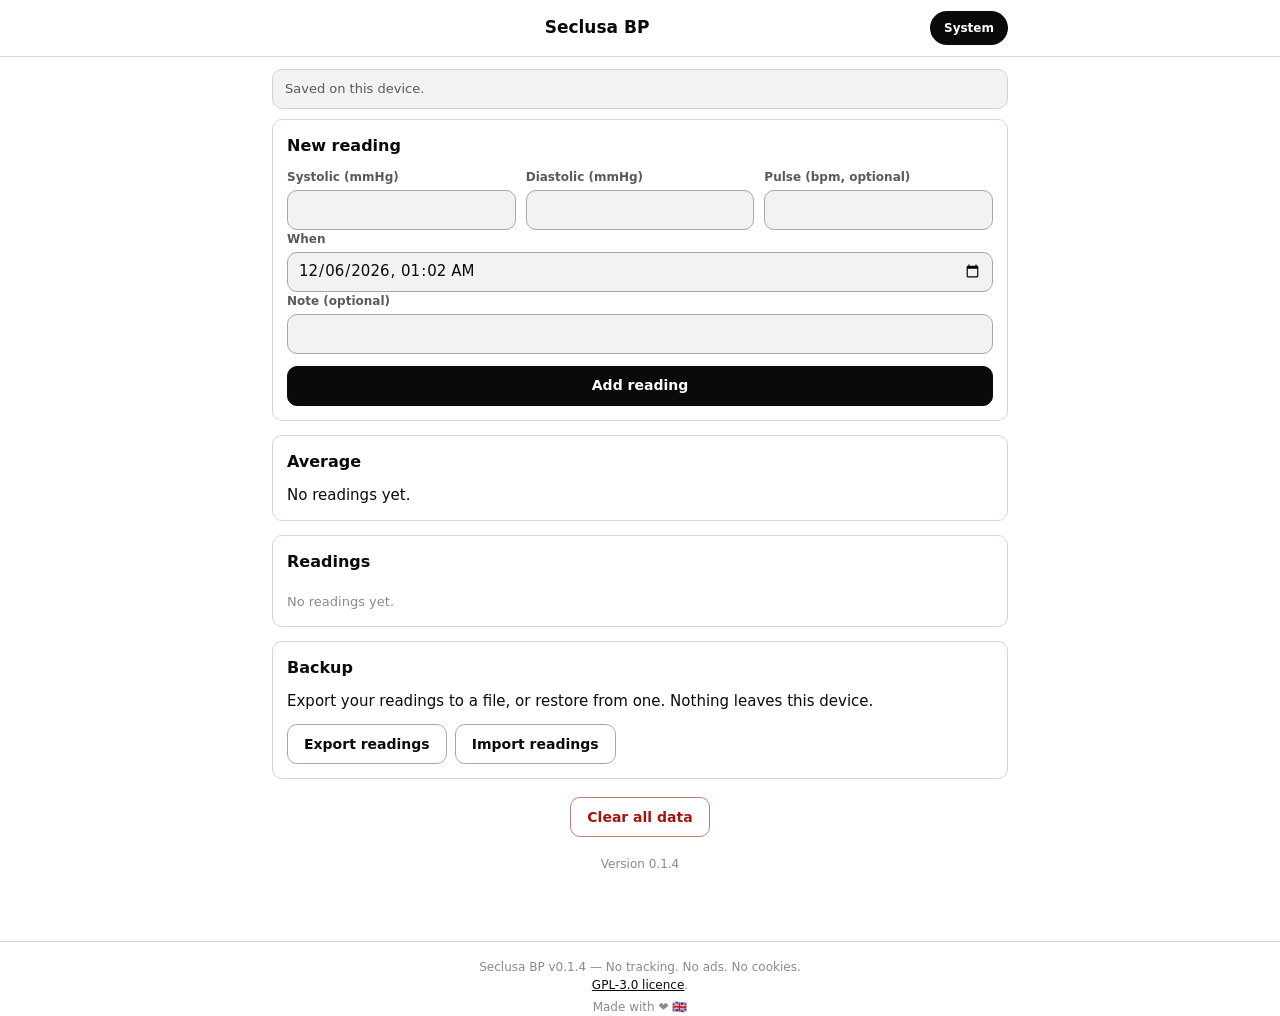
==== index.html @ e9009e3a "Release 0.1.4: harden offline cache and align with Seclusa template. App-specific SW cache, real net" ====
<!DOCTYPE html>
<html lang="en" data-theme="light">
<head>
  <meta charset="utf-8">
  <meta name="viewport" content="width=device-width, initial-scale=1, viewport-fit=cover">
  <meta name="description" content="Log blood pressure readings on this device and see the average. Nothing is sent anywhere.">
  <meta name="referrer" content="no-referrer">
  <meta name="color-scheme" content="light dark">
  <meta name="theme-color" content="#ffffff" media="(prefers-color-scheme: light)">
  <meta name="theme-color" content="#0a0a0a" media="(prefers-color-scheme: dark)">
  <meta name="apple-mobile-web-app-capable" content="yes">
  <meta name="mobile-web-app-capable" content="yes">
  <meta name="apple-mobile-web-app-title" content="Seclusa BP">
  <meta name="version" content="0.1.4">
  <!--
    Permissions-Policy in a <meta> tag is inert. Browsers only honour it as a
    response header. It is here so the intent is visible next to the page that
    needs it.
  -->
  <meta http-equiv="Permissions-Policy" content="camera=(), microphone=(), geolocation=(), payment=(), usb=(), interest-cohort=(), browsing-topics=()">
  <meta http-equiv="Content-Security-Policy" content="default-src 'self'; script-src 'self'; style-src 'self'; img-src 'self' data:; font-src 'self'; connect-src 'none'; media-src 'self'; object-src 'none'; base-uri 'none'; form-action 'none'; frame-src 'none'; child-src 'none'; manifest-src 'self'; worker-src 'self'; upgrade-insecure-requests">
  <title>Seclusa BP</title>
  <script src="static/js/theme-boot.js" integrity="sha256-S0ErxntpvJqxjuRuTn2fXXjZr7Ag6+i0hWuhCKBrNis=" crossorigin="anonymous"></script>
  <link rel="stylesheet" href="static/css/seclusa-base.css" integrity="sha256-GuBaRgTsNM/4I+mUaYuBPRKJNxoxX4dScqXbRGM8zRs=" crossorigin="anonymous">
  <link rel="stylesheet" href="static/css/app.css" integrity="sha256-v8FvtSHXLOQMLUQI2hBL4c8VynJFoXSRy6rS/ajacTA=" crossorigin="anonymous">
  <link rel="manifest" href="manifest.json">
  <link rel="icon" href="static/icons/icon.svg" type="image/svg+xml">
  <link rel="apple-touch-icon" href="static/icons/icon-192.png">
</head>
<body>
<header class="topbar">
  <div class="topbar-row">
    <h1 class="brand">Seclusa BP</h1>
    <button type="button" class="accentpill" id="btn-theme">Theme</button>
  </div>
</header>
<main class="wrap">
  <p class="status" id="status" role="status" aria-live="polite"></p>
  <section class="card" aria-labelledby="form-heading">
    <h2 id="form-heading" class="card-title">New reading</h2>
    <form id="reading-form" class="form" autocomplete="off">
      <div class="fieldrow">
        <label class="field">
          <span class="field-label">Systolic (mmHg)</span>
          <input type="number" id="f-sys" inputmode="numeric" min="40" max="300" required>
        </label>
        <label class="field">
          <span class="field-label">Diastolic (mmHg)</span>
          <input type="number" id="f-dia" inputmode="numeric" min="20" max="200" required>
        </label>
        <label class="field">
          <span class="field-label">Pulse (bpm, optional)</span>
          <input type="number" id="f-pulse" inputmode="numeric" min="20" max="250">
        </label>
      </div>
      <label class="field">
        <span class="field-label">When</span>
        <input type="datetime-local" id="f-when">
      </label>
      <label class="field">
        <span class="field-label">Note (optional)</span>
        <input type="text" id="f-note" maxlength="120">
      </label>
      <div class="buttonrow mt12">
        <button type="submit" class="btn primary wide" id="btn-add">Add reading</button>
      </div>
    </form>
  </section>
  <section class="card mt14" aria-labelledby="avg-heading">
    <h2 id="avg-heading" class="card-title">Average</h2>
    <div id="average" class="average"></div>
  </section>
  <section class="card mt14" aria-labelledby="list-heading">
    <h2 id="list-heading" class="card-title">Readings</h2>
    <ul id="reading-list" class="reading-list"></ul>
    <p id="empty" class="empty" hidden>No readings yet.</p>
  </section>
  <section class="card mt14" aria-labelledby="backup-heading">
    <h2 id="backup-heading" class="card-title">Backup</h2>
    <p class="muted nomargin">Export your readings to a file, or restore from one. Nothing leaves this device.</p>
    <div class="buttonrow mt12">
      <button type="button" class="btn" id="btn-export">Export readings</button>
      <label class="btn" for="f-import">Import readings<input type="file" id="f-import" accept="application/json,.json" hidden></label>
    </div>
  </section>

  <div class="buttonrow mt18 center">
    <button type="button" class="btn danger" id="btn-clear">Clear all data</button>
  </div>

  <p class="version">Version 0.1.4</p>
</main>
<footer class="footer">
  <p>
    Seclusa BP v0.1.4 &mdash; No tracking. No ads. No cookies.
    <br>
    <a href="LICENSE">GPL-3.0 licence</a>.
  </p>
  <p>Made with &#10084;&#65039; &#127468;&#127463;</p>
</footer>

<div class="toast" id="toast" role="status" aria-live="polite" hidden></div>
<script src="static/js/store.js" integrity="sha256-Tzah7HzjT916yqyluoahqBRAIl19tJ/ar1aCYzd5020=" crossorigin="anonymous"></script>
<script src="static/js/theme.js" integrity="sha256-weOLRFEaS/nnRUkdDVvhGmcAM4fj9Thpme3BzHueaeU=" crossorigin="anonymous"></script>
<script src="static/js/bp.js" integrity="sha256-lS2j/fwmUKE+NavfMbL3Mud0yF6Xxs8HGkACIllBQhE=" crossorigin="anonymous"></script>
<script src="static/js/app.js" integrity="sha256-JwMrtwU4a+E/r21nljvhuuwX37CSrfX+tAk5USCI26o=" crossorigin="anonymous"></script>
</body>
</html>
---- static/css/seclusa-base.css ----
/*
 * Seclusa base theme — the shared palette for every Seclusa app.
 *
 * CANONICAL COPY. Edit this file, then run:
 *
 *     python3 scripts/sync_theme.py
 *
 * which copies it into each app that has opted in. A test fails if any app's
 * copy has drifted from this one, so there is exactly one place to change.
 *
 * Why a copy and not a shared link: every app here is a standalone PWA. It has
 * to work offline, be hosted from its own folder, and open from a file:// path
 * in development. A stylesheet that reached across folders into a parent
 * directory would break all three. So the tokens travel with the app.
 *
 * The palette is black and white on purpose. These apps are sold on what they
 * do not do with your data, and colour is not something that earns its place
 * here. There is no brand colour: the accent is simply the opposite of the
 * background, white on black and black on white.
 *
 * Two things keep colour, because colour there carries meaning and removing it
 * would remove information rather than decoration:
 *   - status (--danger, --warn, --ok): an overdue reminder has to look overdue
 *   - the calendar's event types, which the user can set themselves

 */

:root {
  color-scheme: light;

  /* Surfaces. Near-black rather than pure black so an edge against pure black
     is still visible on an OLED panel. */
  --bg: #ffffff;
  --surface: #ffffff;
  --surface-2: #f2f2f2;
  --surface-3: #e6e6e6;

  /* Text. */
  --text: #0a0a0a;
  --text-dim: #5a5a5a;
  --text-faint: #8a8a8a;

  /* Lines. */
  --border: #d4d4d4;
  --border-strong: #a8a8a8;

  /* Ruled lines on a sheet of paper. Derived rather than repeated per theme,
     so it darkens and lightens with everything else. */
  --rule: color-mix(in srgb, var(--text) 9%, transparent);

  /* The accent is the opposite of the background: it marks the current
     selection and the primary action, nothing else. */
  --accent: #0a0a0a;
  --accent-hover: #000000;
  --accent-text: #ffffff;
  --accent-tint: rgba(10, 10, 10, 0.08);
  --accent-glow: rgba(10, 10, 10, 0.28);

  /* The one warm note. Deliberately weak: this tints and glows, it does not
     fill. Anything solid should use --accent. */
  --warm: #c45e12;
  --warm-strong: #9a4a0c;
  --warm-tint: rgba(196, 94, 18, 0.09);
  --warm-edge: rgba(196, 94, 18, 0.4);
  --warm-glow: rgba(196, 94, 18, 0.32);

  /* Status. Kept because they carry meaning, not decoration. */
  --danger: #a1160d;
  --warn: #6b4b00;
  --ok: #1c6b3c;

  --shadow: 0 1px 3px rgba(0, 0, 0, 0.13), 0 1px 2px rgba(0, 0, 0, 0.09);
  --radius: 10px;
}

@media (prefers-color-scheme: dark) {
  :root {
    color-scheme: dark;

    --bg: #0a0a0a;
    --surface: #111111;
    --surface-2: #1c1c1c;
    --surface-3: #262626;

    --text: #f5f5f5;
    --text-dim: #a3a3a3;
    --text-faint: #737373;

    --border: #2e2e2e;
    --border-strong: #454545;

    --accent: #ffffff;
    --accent-hover: #ffffff;
    --accent-text: #0a0a0a;
    --accent-tint: rgba(255, 255, 255, 0.14);
    --accent-glow: rgba(255, 255, 255, 0.4);

    --warm: #e08a3c;
    --warm-strong: #f0a35f;
    --warm-tint: rgba(224, 138, 60, 0.12);
    --warm-edge: rgba(224, 138, 60, 0.45);
    --warm-glow: rgba(224, 138, 60, 0.4);

    --danger: #f2857c;
    --warn: #e0b25a;
    --ok: #6cc48f;

    --shadow: 0 1px 3px rgba(0, 0, 0, 0.5);
  }
}

/* When an app sets an explicit theme (the calendar pane does, via
   data-theme), that wins over the system preference. The tokens are declared
   once and re-pointed, rather than duplicated per attribute. */
[data-theme="light"] {
  color-scheme: light;
  --bg: #ffffff;
  --surface: #ffffff;
  --surface-2: #f2f2f2;
  --surface-3: #e6e6e6;
  --text: #0a0a0a;
  --text-dim: #5a5a5a;
  --text-faint: #8a8a8a;
  --border: #d4d4d4;
  --border-strong: #a8a8a8;
  --accent: #0a0a0a;
  --accent-hover: #000000;
  --accent-text: #ffffff;
  --accent-tint: rgba(10, 10, 10, 0.08);
  --accent-glow: rgba(10, 10, 10, 0.28);
  --warm: #c45e12;
  --warm-strong: #9a4a0c;
  --warm-tint: rgba(196, 94, 18, 0.09);
  --warm-edge: rgba(196, 94, 18, 0.4);
  --warm-glow: rgba(196, 94, 18, 0.32);
  --danger: #a1160d;
  --warn: #6b4b00;
  --ok: #1c6b3c;
}

[data-theme="dark"] {
  color-scheme: dark;
  --bg: #0a0a0a;
  --surface: #111111;
  --surface-2: #1c1c1c;
  --surface-3: #262626;
  --text: #f5f5f5;
  --text-dim: #a3a3a3;
  --text-faint: #737373;
  --border: #2e2e2e;
  --border-strong: #454545;
  --accent: #ffffff;
  --accent-hover: #ffffff;
  --accent-text: #0a0a0a;
  --accent-tint: rgba(255, 255, 255, 0.14);
  --accent-glow: rgba(255, 255, 255, 0.4);
  --warm: #e08a3c;
  --warm-strong: #f0a35f;
  --warm-tint: rgba(224, 138, 60, 0.12);
  --warm-edge: rgba(224, 138, 60, 0.45);
  --warm-glow: rgba(224, 138, 60, 0.4);
  --danger: #f2857c;
  --warn: #e0b25a;
  --ok: #6cc48f;
}
---- static/css/app.css ----
/*
 * Seclusa app — app styles.
 *
 * The palette lives in seclusa-base.css (linked ahead of this file). Everything
 * here is layout and the few components the app needs on top of it.
 *
 * No colour of our own. The base theme is black and white on purpose, and the
 * only accents used here are the status colours it already defines, because
 * they carry meaning (a destructive action, a warning, a confirmation) and
 * removing them would remove information rather than decoration.
 */

* { box-sizing: border-box; }
[hidden] { display: none !important; }

html, body { height: 100%; }

body {
  margin: 0;
  background: var(--bg);
  color: var(--text);
  font: 15px/1.5 system-ui, -apple-system, "Segoe UI", Roboto, sans-serif;
  -webkit-font-smoothing: antialiased;
  overscroll-behavior-y: none;
}

button { font: inherit; color: inherit; background: none; border: none; cursor: pointer; }
input, select, textarea { font: inherit; color: inherit; }
:focus-visible { outline: 2px solid var(--text); outline-offset: 2px; }

/* ---------------------------------------------------------------- top bar */

.topbar {
  position: sticky;
  top: 0;
  z-index: 20;
  background: var(--surface);
  border-bottom: 1px solid var(--border);
  padding-top: env(safe-area-inset-top);
}

.topbar-row {
  display: flex;
  align-items: center;
  gap: 8px;
  min-height: 56px;
  padding: max(10px, env(safe-area-inset-top)) 12px 10px;
  max-width: 760px;
  margin: 0 auto;
}

.brand {
  flex: 1;
  min-width: 0;
  margin: 0;
  font-size: 17px;
  font-weight: 600;
  text-align: center;
  overflow: hidden;
  text-overflow: ellipsis;
  white-space: nowrap;
}

button.accentpill {
  flex: none;
  height: 34px;
  min-width: 52px;
  padding: 0 14px;
  border-radius: 999px;
  background: var(--accent);
  color: var(--accent-text);
  font-size: 12px;
  font-weight: 600;
  white-space: nowrap;
}
button.accentpill:hover { filter: brightness(1.08); }
button.accentpill:active { transform: scale(.96); }

/* ------------------------------------------------------------------ page */

.wrap {
  max-width: 760px;
  margin: 0 auto;
  padding: 12px 12px calc(32px + env(safe-area-inset-bottom));
}

.wrap > h1 { margin: 0 0 8px; font-size: 20px; }

.status {
  min-height: 0;
  margin: 0 0 10px;
  font-size: 13px;
  color: var(--text-dim);
}
.status:not(:empty) {
  padding: 9px 12px;
  border: 1px solid var(--border);
  border-radius: var(--radius);
  background: var(--surface-2);
}
.status.warn { color: var(--warn); border-color: color-mix(in srgb, var(--warn) 40%, var(--border)); }
.status.bad { color: var(--danger); border-color: color-mix(in srgb, var(--danger) 40%, var(--border)); }

/* ---------------------------------------------------------------- buttons */

.btn {
  display: inline-flex;
  align-items: center;
  justify-content: center;
  gap: 8px;
  min-height: 40px;
  padding: 0 16px;
  border: 1px solid var(--border-strong);
  border-radius: var(--radius);
  background: var(--surface);
  font-weight: 600;
  font-size: 14px;
}
.btn:hover { background: var(--surface-2); }
.btn:active { transform: scale(.98); }
.btn.primary { background: var(--accent); color: var(--accent-text); border-color: var(--accent); }
.btn.primary:hover { filter: brightness(1.08); }
.btn.danger { color: var(--danger); border-color: color-mix(in srgb, var(--danger) 45%, var(--border)); }
.btn.danger:hover { background: color-mix(in srgb, var(--danger) 10%, var(--surface)); }
.btn.wide { width: 100%; }
.btn:disabled { opacity: .5; cursor: default; }

.buttonrow { display: flex; flex-wrap: wrap; gap: 8px; }
.buttonrow.center { justify-content: center; }

/* Small spacing helpers. They exist as classes rather than as style
   attributes because the content security policy has no unsafe-inline: a
   style attribute in the markup is blocked, and silently so. */
.mt10 { margin-top: 10px; }
.mt12 { margin-top: 12px; }
.mt14 { margin-top: 14px; }
.mt18 { margin-top: 18px; }
.nomargin { margin: 0; }
.muted { font-weight: 400; }

/* ------------------------------------------------------------------ toast */

.toast {
  position: fixed;
  left: 50%;
  bottom: calc(20px + env(safe-area-inset-bottom));
  transform: translateX(-50%);
  z-index: 60;
  max-width: calc(100vw - 32px);
  padding: 10px 16px;
  border-radius: 999px;
  background: var(--accent);
  color: var(--accent-text);
  font-size: 13.5px;
  font-weight: 600;
  box-shadow: var(--shadow);
}

@media (prefers-reduced-motion: no-preference) {
  .toast { animation: rise .18s ease-out; }
  @keyframes rise { from { opacity: 0; transform: translate(-50%, 8px); } }
}

/* ------------------------------------------------------------------ cards */
.card {
  border: 1px solid var(--border);
  border-radius: var(--radius);
  background: var(--surface);
  padding: 14px;
}
.card-title {
  margin: 0 0 10px;
  font-size: 16px;
  font-weight: 600;
}
.fieldrow { display: flex; flex-wrap: wrap; gap: 10px; }
.field { display: flex; flex-direction: column; gap: 4px; flex: 1 1 120px; min-width: 0; }
.field-label { font-size: 12px; color: var(--text-dim); font-weight: 600; }
.field input {
  width: 100%;
  min-height: 40px;
  padding: 0 10px;
  border: 1px solid var(--border-strong);
  border-radius: var(--radius);
  background: var(--surface-2);
}
.field input:focus { outline: 2px solid var(--text); outline-offset: 1px; }

/* ---------------------------------------------------------------- average */
.average { display: flex; flex-direction: column; gap: 6px; }
.avg-row { display: flex; align-items: baseline; gap: 10px; flex-wrap: wrap; }
.avg-label { flex: 0 0 90px; font-size: 13px; color: var(--text-dim); font-weight: 600; }
.avg-value { font-size: 18px; font-weight: 600; }
.avg-sub { font-size: 12px; color: var(--text-faint); margin-left: auto; }
.avg-foot { margin-top: 4px; font-size: 12px; color: var(--text-faint); }

/* ----------------------------------------------------------------- list */
.reading-list { list-style: none; margin: 0; padding: 0; display: flex; flex-direction: column; gap: 8px; }
.reading {
  position: relative;
  border: 1px solid var(--border);
  border-radius: var(--radius);
  background: var(--surface-2);
  padding: 10px 44px 10px 12px;
}
.reading-main { display: flex; align-items: baseline; gap: 8px; }
.reading-values { font-size: 18px; font-weight: 600; }
.reading-pulse { font-size: 13px; color: var(--text-dim); }
.reading-meta { font-size: 12px; color: var(--text-faint); margin-top: 2px; }
.reading-note { font-size: 13px; color: var(--text-dim); margin-top: 2px; }
.reading-delete {
  position: absolute;
  top: 8px;
  right: 8px;
  width: 28px;
  height: 28px;
  border-radius: 999px;
  border: 1px solid var(--border-strong);
  background: var(--surface);
  font-size: 16px;
  line-height: 1;
  color: var(--text-dim);
}
.reading-delete:hover { color: var(--danger); border-color: color-mix(in srgb, var(--danger) 45%, var(--border)); }
.empty { color: var(--text-faint); font-size: 13px; margin: 8px 0 0; }
.version { text-align: center; font-size: 12px; color: var(--text-faint); margin-top: 18px; }

/* ---------------------------------------------------------------- footer */
.footer {
  margin-top: 24px;
  padding-top: 12px;
  border-top: 1px solid var(--border);
  text-align: center;
  font-size: 12px;
  color: var(--text-faint);
}
.footer a { color: var(--text); text-decoration: underline; }
.footer p { margin: 4px 0; }
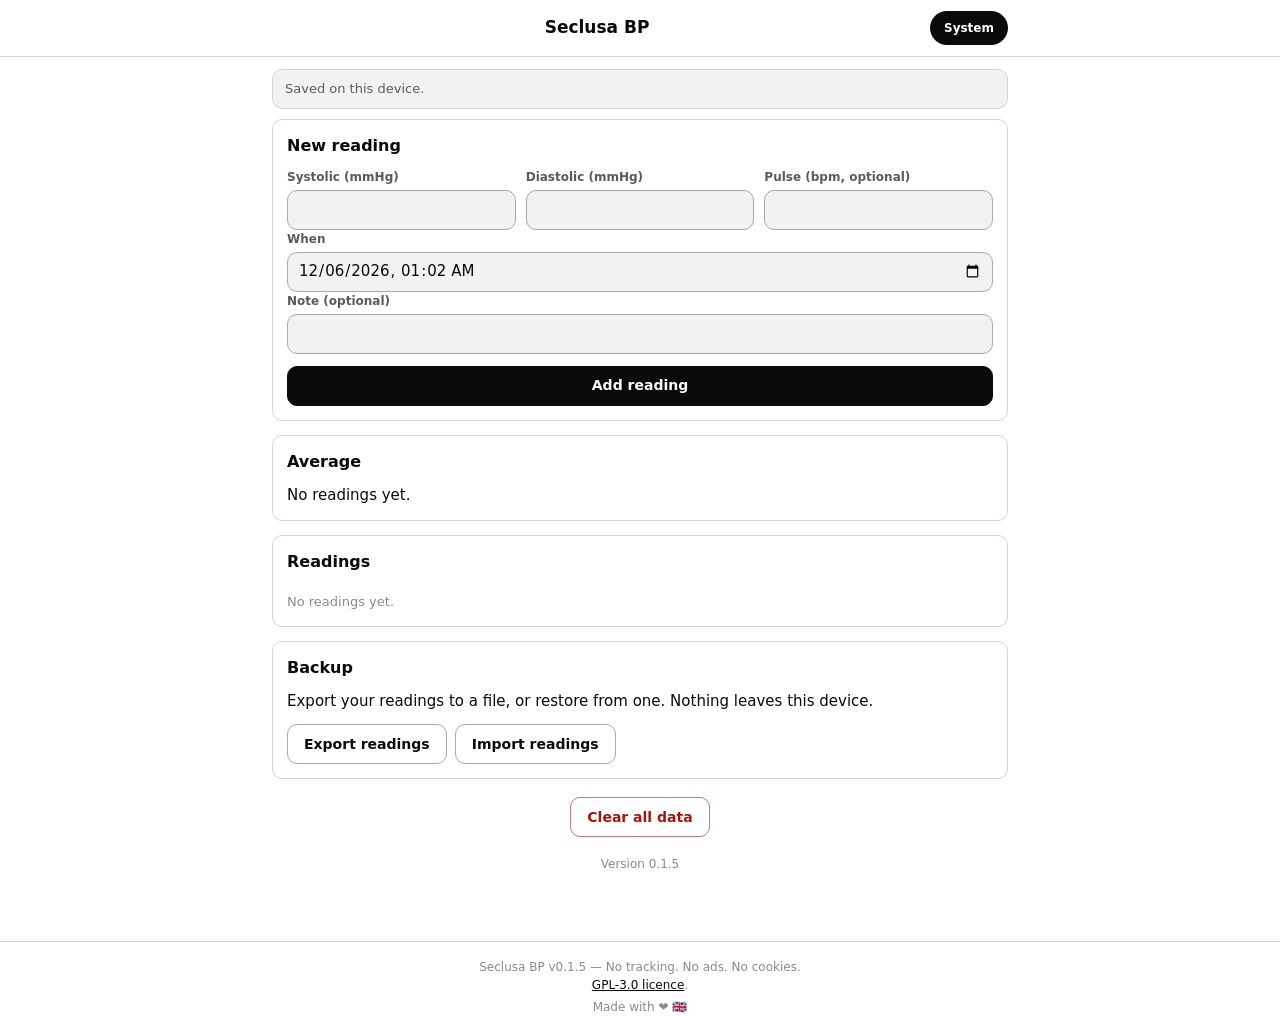
==== commit 794751e4: "Release 0.1.5: tighten CSP and document Observatory B on GitHub Pages. Publish the scan report; acce" ====
--- a/index.html
+++ b/index.html
@@ -11,14 +11,13 @@
   <meta name="apple-mobile-web-app-capable" content="yes">
   <meta name="mobile-web-app-capable" content="yes">
   <meta name="apple-mobile-web-app-title" content="Seclusa BP">
-  <meta name="version" content="0.1.4">
+  <meta name="version" content="0.1.5">
   <!--
     Permissions-Policy in a <meta> tag is inert. Browsers only honour it as a
-    response header. It is here so the intent is visible next to the page that
-    needs it.
+    response header. GitHub Pages cannot set that header; intent stays here.
   -->
   <meta http-equiv="Permissions-Policy" content="camera=(), microphone=(), geolocation=(), payment=(), usb=(), interest-cohort=(), browsing-topics=()">
-  <meta http-equiv="Content-Security-Policy" content="default-src 'self'; script-src 'self'; style-src 'self'; img-src 'self' data:; font-src 'self'; connect-src 'none'; media-src 'self'; object-src 'none'; base-uri 'none'; form-action 'none'; frame-src 'none'; child-src 'none'; manifest-src 'self'; worker-src 'self'; upgrade-insecure-requests">
+  <meta http-equiv="Content-Security-Policy" content="default-src 'none'; script-src 'self'; style-src 'self'; img-src 'self' data:; font-src 'self'; connect-src 'none'; media-src 'self'; object-src 'none'; base-uri 'none'; form-action 'none'; frame-src 'none'; child-src 'none'; manifest-src 'self'; worker-src 'self'; upgrade-insecure-requests">
   <title>Seclusa BP</title>
   <script src="static/js/theme-boot.js" integrity="sha256-S0ErxntpvJqxjuRuTn2fXXjZr7Ag6+i0hWuhCKBrNis=" crossorigin="anonymous"></script>
   <link rel="stylesheet" href="static/css/seclusa-base.css" integrity="sha256-GuBaRgTsNM/4I+mUaYuBPRKJNxoxX4dScqXbRGM8zRs=" crossorigin="anonymous">
@@ -88,11 +87,11 @@
     <button type="button" class="btn danger" id="btn-clear">Clear all data</button>
   </div>
 
-  <p class="version">Version 0.1.4</p>
+  <p class="version">Version 0.1.5</p>
 </main>
 <footer class="footer">
   <p>
-    Seclusa BP v0.1.4 &mdash; No tracking. No ads. No cookies.
+    Seclusa BP v0.1.5 &mdash; No tracking. No ads. No cookies.
     <br>
     <a href="LICENSE">GPL-3.0 licence</a>.
   </p>
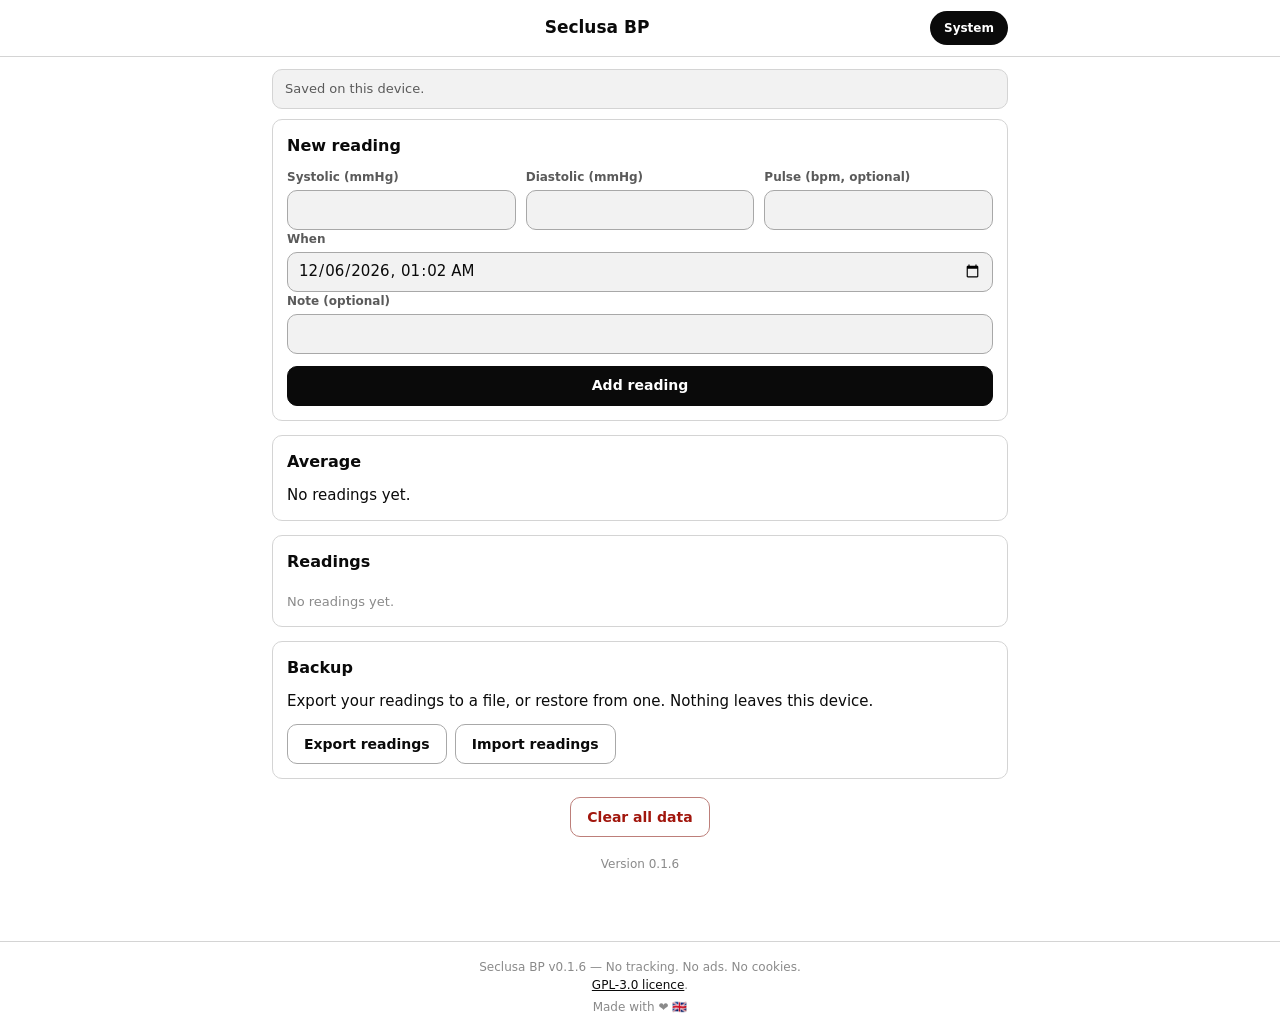
==== commit 899d047c: "Release 0.1.6: fix SW/SRI upgrade race, import cap, and duplicate ids. Network-first assets with ?v=" ====
--- a/index.html
+++ b/index.html
@@ -11,7 +11,7 @@
   <meta name="apple-mobile-web-app-capable" content="yes">
   <meta name="mobile-web-app-capable" content="yes">
   <meta name="apple-mobile-web-app-title" content="Seclusa BP">
-  <meta name="version" content="0.1.5">
+  <meta name="version" content="0.1.6">
   <!--
     Permissions-Policy in a <meta> tag is inert. Browsers only honour it as a
     response header. GitHub Pages cannot set that header; intent stays here.
@@ -19,9 +19,9 @@
   <meta http-equiv="Permissions-Policy" content="camera=(), microphone=(), geolocation=(), payment=(), usb=(), interest-cohort=(), browsing-topics=()">
   <meta http-equiv="Content-Security-Policy" content="default-src 'none'; script-src 'self'; style-src 'self'; img-src 'self' data:; font-src 'self'; connect-src 'none'; media-src 'self'; object-src 'none'; base-uri 'none'; form-action 'none'; frame-src 'none'; child-src 'none'; manifest-src 'self'; worker-src 'self'; upgrade-insecure-requests">
   <title>Seclusa BP</title>
-  <script src="static/js/theme-boot.js" integrity="sha256-S0ErxntpvJqxjuRuTn2fXXjZr7Ag6+i0hWuhCKBrNis=" crossorigin="anonymous"></script>
-  <link rel="stylesheet" href="static/css/seclusa-base.css" integrity="sha256-GuBaRgTsNM/4I+mUaYuBPRKJNxoxX4dScqXbRGM8zRs=" crossorigin="anonymous">
-  <link rel="stylesheet" href="static/css/app.css" integrity="sha256-v8FvtSHXLOQMLUQI2hBL4c8VynJFoXSRy6rS/ajacTA=" crossorigin="anonymous">
+  <script src="static/js/theme-boot.js?v=0.1.6" integrity="sha256-S0ErxntpvJqxjuRuTn2fXXjZr7Ag6+i0hWuhCKBrNis=" crossorigin="anonymous"></script>
+  <link rel="stylesheet" href="static/css/seclusa-base.css?v=0.1.6" integrity="sha256-GuBaRgTsNM/4I+mUaYuBPRKJNxoxX4dScqXbRGM8zRs=" crossorigin="anonymous">
+  <link rel="stylesheet" href="static/css/app.css?v=0.1.6" integrity="sha256-v8FvtSHXLOQMLUQI2hBL4c8VynJFoXSRy6rS/ajacTA=" crossorigin="anonymous">
   <link rel="manifest" href="manifest.json">
   <link rel="icon" href="static/icons/icon.svg" type="image/svg+xml">
   <link rel="apple-touch-icon" href="static/icons/icon-192.png">
@@ -87,11 +87,11 @@
     <button type="button" class="btn danger" id="btn-clear">Clear all data</button>
   </div>
 
-  <p class="version">Version 0.1.5</p>
+  <p class="version">Version 0.1.6</p>
 </main>
 <footer class="footer">
   <p>
-    Seclusa BP v0.1.5 &mdash; No tracking. No ads. No cookies.
+    Seclusa BP v0.1.6 &mdash; No tracking. No ads. No cookies.
     <br>
     <a href="LICENSE">GPL-3.0 licence</a>.
   </p>
@@ -99,9 +99,9 @@
 </footer>
 
 <div class="toast" id="toast" role="status" aria-live="polite" hidden></div>
-<script src="static/js/store.js" integrity="sha256-Tzah7HzjT916yqyluoahqBRAIl19tJ/ar1aCYzd5020=" crossorigin="anonymous"></script>
-<script src="static/js/theme.js" integrity="sha256-weOLRFEaS/nnRUkdDVvhGmcAM4fj9Thpme3BzHueaeU=" crossorigin="anonymous"></script>
-<script src="static/js/bp.js" integrity="sha256-lS2j/fwmUKE+NavfMbL3Mud0yF6Xxs8HGkACIllBQhE=" crossorigin="anonymous"></script>
-<script src="static/js/app.js" integrity="sha256-JwMrtwU4a+E/r21nljvhuuwX37CSrfX+tAk5USCI26o=" crossorigin="anonymous"></script>
+<script src="static/js/store.js?v=0.1.6" integrity="sha256-c5mZ9wP5kFwgrsr1nCn6wRQstN1e1fwqX5G3iL5PncU=" crossorigin="anonymous"></script>
+<script src="static/js/theme.js?v=0.1.6" integrity="sha256-weOLRFEaS/nnRUkdDVvhGmcAM4fj9Thpme3BzHueaeU=" crossorigin="anonymous"></script>
+<script src="static/js/bp.js?v=0.1.6" integrity="sha256-lS2j/fwmUKE+NavfMbL3Mud0yF6Xxs8HGkACIllBQhE=" crossorigin="anonymous"></script>
+<script src="static/js/app.js?v=0.1.6" integrity="sha256-UO9BdeuYEM2/JLtmZnzA8SV/xazAKWNTgqDzM0lkaK0=" crossorigin="anonymous"></script>
 </body>
-</html>+</html>
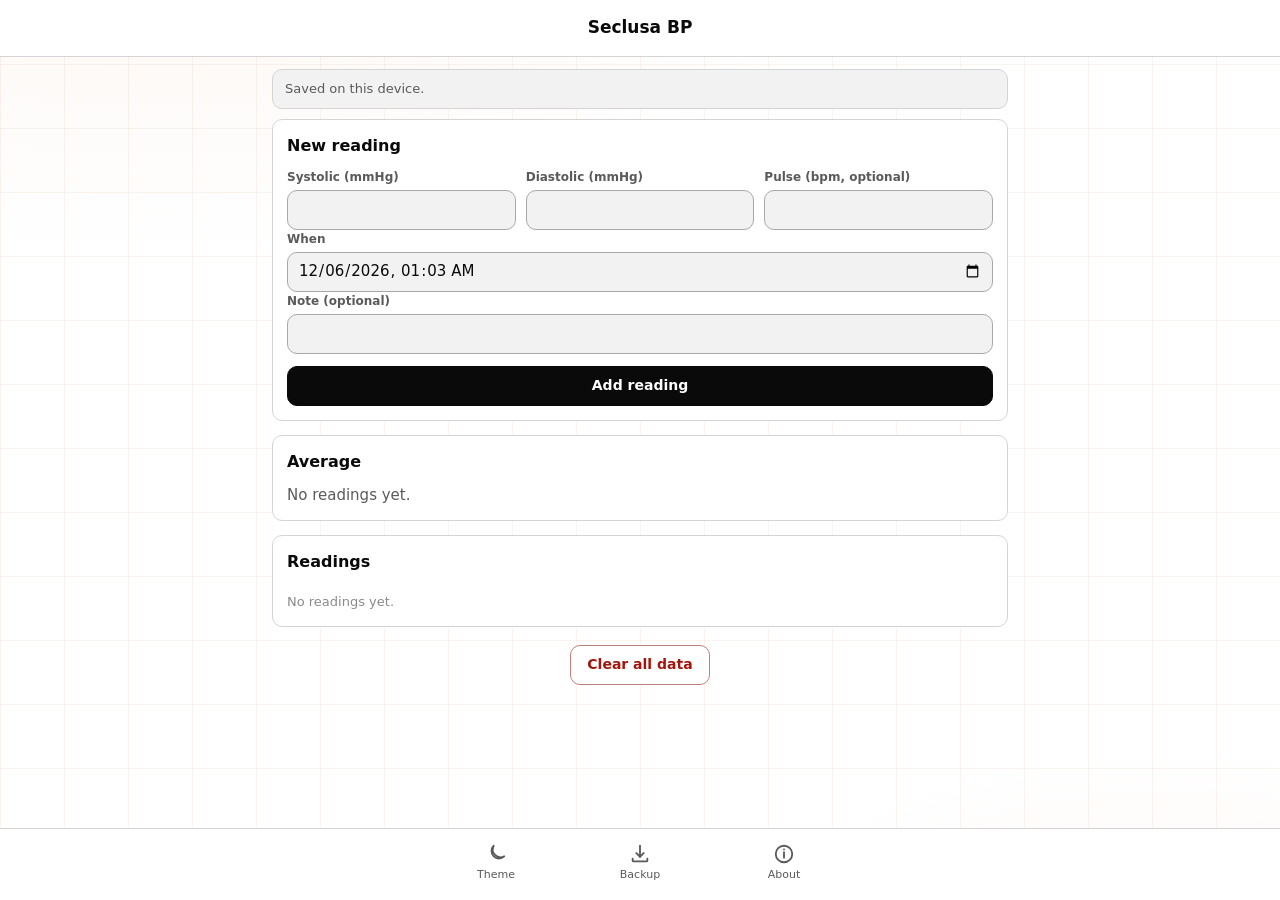
==== commit f9c09be0: "Release 0.1.10: Theme/Backup footer, faded lines, GitHub About. Footer Theme · Backup · About sheets" ====
--- a/index.html
+++ b/index.html
@@ -11,7 +11,7 @@
   <meta name="apple-mobile-web-app-capable" content="yes">
   <meta name="mobile-web-app-capable" content="yes">
   <meta name="apple-mobile-web-app-title" content="Seclusa BP">
-  <meta name="version" content="0.1.6">
+  <meta name="version" content="0.1.10">
   <!--
     Permissions-Policy in a <meta> tag is inert. Browsers only honour it as a
     response header. GitHub Pages cannot set that header; intent stays here.
@@ -19,9 +19,9 @@
   <meta http-equiv="Permissions-Policy" content="camera=(), microphone=(), geolocation=(), payment=(), usb=(), interest-cohort=(), browsing-topics=()">
   <meta http-equiv="Content-Security-Policy" content="default-src 'none'; script-src 'self'; style-src 'self'; img-src 'self' data:; font-src 'self'; connect-src 'none'; media-src 'self'; object-src 'none'; base-uri 'none'; form-action 'none'; frame-src 'none'; child-src 'none'; manifest-src 'self'; worker-src 'self'; upgrade-insecure-requests">
   <title>Seclusa BP</title>
-  <script src="static/js/theme-boot.js?v=0.1.6" integrity="sha256-S0ErxntpvJqxjuRuTn2fXXjZr7Ag6+i0hWuhCKBrNis=" crossorigin="anonymous"></script>
-  <link rel="stylesheet" href="static/css/seclusa-base.css?v=0.1.6" integrity="sha256-GuBaRgTsNM/4I+mUaYuBPRKJNxoxX4dScqXbRGM8zRs=" crossorigin="anonymous">
-  <link rel="stylesheet" href="static/css/app.css?v=0.1.6" integrity="sha256-v8FvtSHXLOQMLUQI2hBL4c8VynJFoXSRy6rS/ajacTA=" crossorigin="anonymous">
+  <script src="static/js/theme-boot.js?v=0.1.10" integrity="sha256-E/PvMsNr6tC8WB/q3WFsxrnJoDJre1/C/N/Ek9zkujM=" crossorigin="anonymous"></script>
+  <link rel="stylesheet" href="static/css/seclusa-base.css?v=0.1.10" integrity="sha256-f+E+oQnmDcG/dNMIMXyHIzyiKG6uhYDjCI4kO2n7gSs=" crossorigin="anonymous">
+  <link rel="stylesheet" href="static/css/app.css?v=0.1.10" integrity="sha256-pxfrWKBzryE12z4xAlJmYxwIuodP0nKJq7gG6UoMsK4=" crossorigin="anonymous">
   <link rel="manifest" href="manifest.json">
   <link rel="icon" href="static/icons/icon.svg" type="image/svg+xml">
   <link rel="apple-touch-icon" href="static/icons/icon-192.png">
@@ -30,7 +30,6 @@
 <header class="topbar">
   <div class="topbar-row">
     <h1 class="brand">Seclusa BP</h1>
-    <button type="button" class="accentpill" id="btn-theme">Theme</button>
   </div>
 </header>
 <main class="wrap">
@@ -74,34 +73,105 @@
     <ul id="reading-list" class="reading-list"></ul>
     <p id="empty" class="empty" hidden>No readings yet.</p>
   </section>
-  <section class="card mt14" aria-labelledby="backup-heading">
-    <h2 id="backup-heading" class="card-title">Backup</h2>
-    <p class="muted nomargin">Export your readings to a file, or restore from one. Nothing leaves this device.</p>
-    <div class="buttonrow mt12">
-      <button type="button" class="btn" id="btn-export">Export readings</button>
-      <label class="btn" for="f-import">Import readings<input type="file" id="f-import" accept="application/json,.json" hidden></label>
-    </div>
-  </section>
 
   <div class="buttonrow mt18 center">
     <button type="button" class="btn danger" id="btn-clear">Clear all data</button>
   </div>
+</main>
 
-  <p class="version">Version 0.1.6</p>
-</main>
-<footer class="footer">
-  <p>
-    Seclusa BP v0.1.6 &mdash; No tracking. No ads. No cookies.
-    <br>
-    <a href="LICENSE">GPL-3.0 licence</a>.
-  </p>
-  <p>Made with &#10084;&#65039; &#127468;&#127463;</p>
-</footer>
+<div class="scrim" id="scrim"></div>
+
+<div class="sheet" id="sheet-theme" role="dialog" aria-modal="false" aria-label="Theme" aria-hidden="true">
+  <div class="sheet-handle" aria-hidden="true"></div>
+  <h3>Theme</h3>
+  <p class="note">Mode</p>
+  <div class="theme-mode-row" role="group" aria-label="Colour mode">
+    <button type="button" class="theme-chip" data-theme-opt="system" role="menuitemradio" aria-checked="false">System</button>
+    <button type="button" class="theme-chip" data-theme-opt="light" role="menuitemradio" aria-checked="false">Light</button>
+    <button type="button" class="theme-chip" data-theme-opt="dark" role="menuitemradio" aria-checked="false">Dark</button>
+  </div>
+  <p class="note">Background</p>
+  <div class="theme-swatches" role="group" aria-label="Background style">
+    <button type="button" class="theme-swatch" data-bg-opt="grid" aria-label="Lines" title="Orange lines" role="menuitemradio" aria-checked="false"></button>
+    <button type="button" class="theme-swatch" data-bg-opt="blue" aria-label="Blue" role="menuitemradio" aria-checked="false"></button>
+    <button type="button" class="theme-swatch" data-bg-opt="lightblue" aria-label="Light blue" role="menuitemradio" aria-checked="false"></button>
+    <button type="button" class="theme-swatch" data-bg-opt="teal" aria-label="Teal" role="menuitemradio" aria-checked="false"></button>
+    <button type="button" class="theme-swatch" data-bg-opt="green" aria-label="Green" role="menuitemradio" aria-checked="false"></button>
+    <button type="button" class="theme-swatch" data-bg-opt="yellow" aria-label="Yellow" role="menuitemradio" aria-checked="false"></button>
+    <button type="button" class="theme-swatch" data-bg-opt="orange" aria-label="Orange" role="menuitemradio" aria-checked="false"></button>
+    <button type="button" class="theme-swatch" data-bg-opt="red" aria-label="Red" role="menuitemradio" aria-checked="false"></button>
+    <button type="button" class="theme-swatch" data-bg-opt="purple" aria-label="Purple" role="menuitemradio" aria-checked="false"></button>
+    <button type="button" class="theme-swatch" data-bg-opt="black" aria-label="Black" role="menuitemradio" aria-checked="false"></button>
+    <button type="button" class="theme-swatch" data-bg-opt="white" aria-label="White" role="menuitemradio" aria-checked="false"></button>
+    <label class="theme-swatch theme-swatch-custom" id="bg-custom-swatch" data-bg-opt="custom" title="Custom colour" aria-label="Custom colour" role="menuitemradio" aria-checked="false">
+      <input type="color" id="bg-custom-picker" value="#5faff0" aria-label="Pick a custom background colour">
+    </label>
+  </div>
+</div>
+
+<div class="sheet" id="sheet-backup" role="dialog" aria-modal="false" aria-label="Backup" aria-hidden="true">
+  <div class="sheet-handle" aria-hidden="true"></div>
+  <h3>Backup</h3>
+  <p class="note">Share or save your readings as a file, or restore from one. Nothing leaves this device unless you choose where to put the file.</p>
+  <p class="note" id="bu-last">Last backup: never</p>
+  <p class="note about-warn" id="bu-nag" hidden></p>
+  <button type="button" class="row" id="btn-share"><span>Share backup…</span></button>
+  <button type="button" class="row" id="btn-export"><span>Save / Download…</span></button>
+  <button type="button" class="row" id="btn-share-enc" hidden><span>Share encrypted…</span></button>
+  <button type="button" class="row" id="btn-export-enc" hidden><span>Save encrypted…</span></button>
+  <p class="note">Encrypted backups use AES-256-GCM with PBKDF2-HMAC-SHA512 (210,000 iterations). Losing the password means losing the file.</p>
+  <label class="row" for="f-import"><span>Restore backup</span><input type="file" id="f-import" accept="application/json,.json,.enc.json" hidden></label>
+</div>
+
+<div class="sheet" id="sheet-about" role="dialog" aria-modal="false" aria-label="About" aria-hidden="true">
+  <div class="sheet-handle" aria-hidden="true"></div>
+  <h3>About</h3>
+  <div class="about-body">
+    <p class="about-title">Seclusa BP</p>
+    <p class="about-version">Version 0.1.10</p>
+    <p>Log blood pressure on this device. No accounts, no tracking, no servers.</p>
+    <h4>Licence</h4>
+    <p><strong>GPL-3.0.</strong> Source: <a href="https://github.com/ambr3/b-pressure" target="_blank" rel="noopener noreferrer">github.com/ambr3/b-pressure</a>.
+      See <a href="https://github.com/ambr3/b-pressure/blob/main/LICENSE" target="_blank" rel="noopener noreferrer">LICENSE</a>
+      and <a href="https://github.com/ambr3/b-pressure/blob/main/README.md" target="_blank" rel="noopener noreferrer">README</a>.</p>
+    <h4>Privacy</h4>
+    <p>No analytics, cookies, or network calls for your readings after the app shell is loaded.</p>
+  </div>
+</div>
+
+<nav id="app-nav" aria-label="App">
+  <button type="button" class="app-nav-btn" id="theme-toggle" aria-pressed="false" title="Theme settings" aria-haspopup="dialog" aria-controls="sheet-theme">
+    <svg viewBox="0 0 24 24" aria-hidden="true"><path d="M21 14.5A8.5 8.5 0 0 1 9.5 3 7 7 0 1 0 21 14.5z"/></svg>
+    <span id="theme-toggle-label">Theme</span>
+  </button>
+  <button type="button" class="app-nav-btn" id="nav-backup" aria-haspopup="dialog" aria-controls="sheet-backup">
+    <svg viewBox="0 0 24 24" aria-hidden="true"><path d="M12 3v12"/><path d="M8 11l4 4 4-4"/><path d="M4 17v2a1 1 0 0 0 1 1h14a1 1 0 0 0 1-1v-2"/></svg>
+    <span>Backup</span>
+  </button>
+  <button type="button" class="app-nav-btn" id="nav-about" aria-haspopup="dialog" aria-controls="sheet-about">
+    <svg viewBox="0 0 24 24" aria-hidden="true"><circle cx="12" cy="12" r="9"/><path d="M12 10v6M12 7h.01"/></svg>
+    <span>About</span>
+  </button>
+</nav>
+
+<dialog id="dlg-password">
+  <h3 id="pw-title">Set a password</h3>
+  <div class="body">
+    <div id="pw-text">The export is encrypted with this password. There is no way to recover the readings without it.</div>
+    <input type="password" id="pw-input" autocomplete="current-password">
+  </div>
+  <div class="acts">
+    <button type="button" class="btn" id="pw-cancel">Cancel</button>
+    <button type="button" class="btn primary" id="pw-ok">Continue</button>
+  </div>
+</dialog>
 
 <div class="toast" id="toast" role="status" aria-live="polite" hidden></div>
-<script src="static/js/store.js?v=0.1.6" integrity="sha256-c5mZ9wP5kFwgrsr1nCn6wRQstN1e1fwqX5G3iL5PncU=" crossorigin="anonymous"></script>
-<script src="static/js/theme.js?v=0.1.6" integrity="sha256-weOLRFEaS/nnRUkdDVvhGmcAM4fj9Thpme3BzHueaeU=" crossorigin="anonymous"></script>
-<script src="static/js/bp.js?v=0.1.6" integrity="sha256-lS2j/fwmUKE+NavfMbL3Mud0yF6Xxs8HGkACIllBQhE=" crossorigin="anonymous"></script>
-<script src="static/js/app.js?v=0.1.6" integrity="sha256-UO9BdeuYEM2/JLtmZnzA8SV/xazAKWNTgqDzM0lkaK0=" crossorigin="anonymous"></script>
+<script src="static/js/seclusa-backup.js?v=0.1.10" integrity="sha256-Jx1/fPNjm68gYAsQBHpBaMOjXDqeeGJAC0tTkbXi8E0=" crossorigin="anonymous"></script>
+<script src="static/js/store.js?v=0.1.10" integrity="sha256-c5mZ9wP5kFwgrsr1nCn6wRQstN1e1fwqX5G3iL5PncU=" crossorigin="anonymous"></script>
+<script src="static/js/theme.js?v=0.1.10" integrity="sha256-weOLRFEaS/nnRUkdDVvhGmcAM4fj9Thpme3BzHueaeU=" crossorigin="anonymous"></script>
+<script src="static/js/theme-sheet.js?v=0.1.10" integrity="sha256-10BCQWx2HdyNVf4DZouyvEMZcln4GP/Ju184CNBxFpc=" crossorigin="anonymous"></script>
+<script src="static/js/bp.js?v=0.1.10" integrity="sha256-lS2j/fwmUKE+NavfMbL3Mud0yF6Xxs8HGkACIllBQhE=" crossorigin="anonymous"></script>
+<script src="static/js/app.js?v=0.1.10" integrity="sha256-4SajQfimjcpWFlCQRvUrGvXUxgFVw0RjBm3NCOUCcHU=" crossorigin="anonymous"></script>
 </body>
 </html>
--- a/static/css/seclusa-base.css
+++ b/static/css/seclusa-base.css
@@ -17,6 +17,10 @@
  * do not do with your data, and colour is not something that earns its place
  * here. There is no brand colour: the accent is simply the opposite of the
  * background, white on black and black on white.
+ *
+ * The default page sky is orange ruled lines + a soft orange corner glow on
+ * that black/white surface (Light = white sheet, Dark = near-black). Apps that
+ * need a flat or solid sky set data-bg to something other than "grid".
  *
  * Two things keep colour, because colour there carries meaning and removing it
  * would remove information rather than decoration:
@@ -71,6 +75,10 @@
 
   --shadow: 0 1px 3px rgba(0, 0, 0, 0.13), 0 1px 2px rgba(0, 0, 0, 0.09);
   --radius: 10px;
+
+  /* Default orange lines sky (light sheet). Kept very faint so content wins. */
+  --grid-line: color-mix(in srgb, var(--warm) 7%, transparent);
+  --grid-wash: color-mix(in srgb, var(--warm) 5%, transparent);
 }
 
 @media (prefers-color-scheme: dark) {
@@ -106,6 +114,9 @@
     --ok: #6cc48f;
 
     --shadow: 0 1px 3px rgba(0, 0, 0, 0.5);
+
+    --grid-line: color-mix(in srgb, var(--warm) 9%, transparent);
+    --grid-wash: color-mix(in srgb, var(--warm) 6%, transparent);
   }
 }
 
@@ -136,6 +147,8 @@
   --danger: #a1160d;
   --warn: #6b4b00;
   --ok: #1c6b3c;
+  --grid-line: color-mix(in srgb, var(--warm) 7%, transparent);
+  --grid-wash: color-mix(in srgb, var(--warm) 5%, transparent);
 }
 
 [data-theme="dark"] {
@@ -162,4 +175,161 @@
   --danger: #f2857c;
   --warn: #e0b25a;
   --ok: #6cc48f;
+  --grid-line: color-mix(in srgb, var(--warm) 9%, transparent);
+  --grid-wash: color-mix(in srgb, var(--warm) 6%, transparent);
+}
+
+/*
+ * Default Seclusa sky: orange ruled lines + soft corner glow.
+ * Light = white sheet; Dark = near-black. No filter / background-attachment:fixed.
+ * Opt out: set data-bg to anything except "grid" (Weather solid skies do this).
+ */
+html {
+  background-color: var(--bg);
+}
+
+/*
+ * Body stays transparent + isolated so body::before (z-index: -1) can paint
+ * the sky. An opaque body (or a ::before that slips behind html) hid the lines
+ * so only a top sliver leaked. Solid data-bg values set body colour below.
+ */
+html body {
+  background-color: transparent;
+  isolation: isolate;
+}
+
+html body::before {
+  content: "";
+  position: fixed;
+  inset: 0;
+  z-index: -1;
+  pointer-events: none;
+  background-color: var(--bg);
+  background-image:
+    linear-gradient(var(--grid-line) 1px, transparent 1px),
+    linear-gradient(90deg, var(--grid-line) 1px, transparent 1px),
+    radial-gradient(ellipse 95% 60% at 12% -6%, var(--grid-wash), transparent 58%),
+    radial-gradient(ellipse 70% 48% at 92% 108%, var(--grid-wash), transparent 52%);
+  background-size: 64px 64px, 64px 64px, auto, auto;
+}
+
+html[data-bg]:not([data-bg="grid"]) body::before {
+  background-image: none;
+  background-color: var(--bg-solid, var(--bg));
+}
+
+/* Named / custom solid page colours (Theme → Background). Not Day/Night. */
+html {
+  --bg-custom: #5faff0;
+  --bg-solid: var(--bg);
+}
+
+html[data-bg="blue"] { --bg-solid: #3b82f6; }
+html[data-bg="lightblue"] { --bg-solid: #7dd3fc; }
+html[data-bg="teal"] { --bg-solid: #14b8a6; }
+html[data-bg="green"] { --bg-solid: #22c55e; }
+html[data-bg="yellow"] { --bg-solid: #facc15; }
+html[data-bg="orange"] { --bg-solid: #f97316; }
+html[data-bg="red"] { --bg-solid: #ef4444; }
+html[data-bg="purple"] { --bg-solid: #a855f7; }
+html[data-bg="black"] { --bg-solid: #0a0a0a; }
+html[data-bg="white"] { --bg-solid: #ffffff; }
+html[data-bg="custom"] { --bg-solid: var(--bg-custom, #5faff0); }
+
+html[data-bg="blue"],
+html[data-bg="lightblue"],
+html[data-bg="teal"],
+html[data-bg="green"],
+html[data-bg="yellow"],
+html[data-bg="orange"],
+html[data-bg="red"],
+html[data-bg="purple"],
+html[data-bg="black"],
+html[data-bg="white"],
+html[data-bg="custom"] {
+  --bg: var(--bg-solid);
+  background-color: var(--bg-solid);
+}
+
+html[data-bg="blue"] body,
+html[data-bg="lightblue"] body,
+html[data-bg="teal"] body,
+html[data-bg="green"] body,
+html[data-bg="yellow"] body,
+html[data-bg="orange"] body,
+html[data-bg="red"] body,
+html[data-bg="purple"] body,
+html[data-bg="black"] body,
+html[data-bg="white"] body,
+html[data-bg="custom"] body {
+  background-color: var(--bg-solid);
+}
+
+/* Colour / light pages → frosted light chrome. Near-black → dark chrome. */
+html[data-bg="white"],
+html[data-bg="yellow"],
+html[data-bg="lightblue"],
+html[data-bg="blue"],
+html[data-bg="teal"],
+html[data-bg="green"],
+html[data-bg="orange"],
+html[data-bg="red"],
+html[data-bg="purple"],
+html[data-bg-tone="light"] {
+  --surface: color-mix(in srgb, #ffffff 92%, var(--bg-solid));
+  --surface-2: color-mix(in srgb, #ffffff 86%, var(--bg-solid));
+  --surface-3: #ffffff;
+  --border: color-mix(in srgb, #0a0a0a 14%, transparent);
+  --border-strong: color-mix(in srgb, #0a0a0a 22%, transparent);
+  --text: #0a0a0a;
+  --text-dim: #4a4a4a;
+  --text-faint: #6a6a6a;
+  --accent: #0a0a0a;
+  --accent-hover: #000000;
+  --accent-text: #ffffff;
+  --accent-tint: rgba(10, 10, 10, 0.08);
+}
+
+html[data-bg="black"],
+html[data-bg-tone="dark"] {
+  --surface: #141414;
+  --surface-2: #1c1c1c;
+  --surface-3: #262626;
+  --border: #2e2e2e;
+  --border-strong: #454545;
+  --text: #f5f5f5;
+  --text-dim: #a3a3a3;
+  --text-faint: #737373;
+  --accent: #ffffff;
+  --accent-hover: #ffffff;
+  --accent-text: #0a0a0a;
+  --accent-tint: rgba(255, 255, 255, 0.14);
+}
+
+html[data-bg="custom"][data-bg-tone="light"] {
+  --surface: color-mix(in srgb, #ffffff 92%, var(--bg-solid));
+  --surface-2: color-mix(in srgb, #ffffff 86%, var(--bg-solid));
+  --surface-3: #ffffff;
+  --border: color-mix(in srgb, #0a0a0a 14%, transparent);
+  --border-strong: color-mix(in srgb, #0a0a0a 22%, transparent);
+  --text: #0a0a0a;
+  --text-dim: #4a4a4a;
+  --text-faint: #6a6a6a;
+  --accent: #0a0a0a;
+  --accent-hover: #000000;
+  --accent-text: #ffffff;
+}
+
+html[data-bg="custom"][data-bg-tone="dark"] {
+  --surface: color-mix(in srgb, #141414 88%, var(--bg-solid));
+  --surface-2: color-mix(in srgb, #1c1c1c 90%, var(--bg-solid));
+  --surface-3: color-mix(in srgb, #262626 92%, var(--bg-solid));
+  --border: color-mix(in srgb, #ffffff 14%, transparent);
+  --border-strong: color-mix(in srgb, #ffffff 22%, transparent);
+  --text: #f5f5f5;
+  --text-dim: #a3a3a3;
+  --text-faint: #737373;
+  --accent: #ffffff;
+  --accent-hover: #ffffff;
+  --accent-text: #0a0a0a;
 }
--- a/static/css/app.css
+++ b/static/css/app.css
@@ -16,8 +16,9 @@
 html, body { height: 100%; }
 
 body {
+  /* Transparent so seclusa-base body::before (orange lines) shows through. */
   margin: 0;
-  background: var(--bg);
+  background: transparent;
   color: var(--text);
   font: 15px/1.5 system-ui, -apple-system, "Segoe UI", Roboto, sans-serif;
   -webkit-font-smoothing: antialiased;
@@ -78,10 +79,12 @@
 
 /* ------------------------------------------------------------------ page */
 
+:root { --app-nav-h: calc(72px + env(safe-area-inset-bottom, 0px)); }
+
 .wrap {
   max-width: 760px;
   margin: 0 auto;
-  padding: 12px 12px calc(32px + env(safe-area-inset-bottom));
+  padding: 12px 12px calc(24px + var(--app-nav-h));
 }
 
 .wrap > h1 { margin: 0 0 8px; font-size: 20px; }
@@ -131,12 +134,39 @@
 /* Small spacing helpers. They exist as classes rather than as style
    attributes because the content security policy has no unsafe-inline: a
    style attribute in the markup is blocked, and silently so. */
+.mt8 { margin-top: 8px; }
 .mt10 { margin-top: 10px; }
 .mt12 { margin-top: 12px; }
 .mt14 { margin-top: 14px; }
 .mt18 { margin-top: 18px; }
 .nomargin { margin: 0; }
-.muted { font-weight: 400; }
+.muted { font-weight: 400; color: var(--text-dim); }
+.muted.small, .small { font-size: 12px; line-height: 1.45; }
+.warn { color: var(--warn); font-size: 13px; font-weight: 500; }
+
+/* --------------------------------------------------------------- dialogs */
+dialog {
+  border: 1px solid var(--border-strong);
+  border-radius: var(--radius);
+  background: var(--surface);
+  color: var(--text);
+  padding: 0;
+  max-width: min(420px, calc(100vw - 32px));
+}
+dialog::backdrop { background: rgba(0, 0, 0, 0.45); }
+dialog h3 { margin: 0; padding: 18px 20px 6px; font-size: 17px; }
+dialog .body { padding: 0 20px 4px; color: var(--text-dim); font-size: 14px; line-height: 1.5; }
+dialog .body input {
+  display: block;
+  width: 100%;
+  margin-top: 10px;
+  min-height: 40px;
+  padding: 0 10px;
+  border: 1px solid var(--border-strong);
+  border-radius: var(--radius);
+  background: var(--surface-2);
+}
+dialog .acts { display: flex; gap: 8px; justify-content: flex-end; padding: 14px 20px 18px; }
 
 /* ------------------------------------------------------------------ toast */
 
@@ -226,13 +256,209 @@
 .version { text-align: center; font-size: 12px; color: var(--text-faint); margin-top: 18px; }
 
 /* ---------------------------------------------------------------- footer */
-.footer {
-  margin-top: 24px;
-  padding-top: 12px;
+/* ---------------------------------------------------------------- app nav */
+#app-nav {
+  position: fixed;
+  left: 0;
+  right: 0;
+  bottom: 0;
+  z-index: 25;
+  display: flex;
+  gap: 4px;
+  justify-content: center;
+  min-height: var(--app-nav-h);
+  padding: 6px 12px calc(6px + env(safe-area-inset-bottom, 0px));
+  background: var(--surface);
   border-top: 1px solid var(--border);
-  text-align: center;
+}
+#app-nav .app-nav-btn {
+  flex: 1;
+  max-width: 140px;
+  display: flex;
+  flex-direction: column;
+  align-items: center;
+  gap: 2px;
+  padding: 8px 4px;
+  border-radius: var(--radius);
+  color: var(--text-dim);
+  font-size: 11px;
+  font-weight: 500;
+}
+#app-nav .app-nav-btn svg {
+  width: 22px;
+  height: 22px;
+  fill: none;
+  stroke: currentColor;
+  stroke-width: 2;
+  stroke-linecap: round;
+  stroke-linejoin: round;
+}
+#app-nav .app-nav-btn:hover { background: var(--surface-2); color: var(--text); }
+
+/* ---------------------------------------------------------------- sheets */
+.scrim {
+  position: fixed;
+  inset: 0;
+  z-index: 40;
+  background: rgba(0, 0, 0, 0.45);
+  opacity: 0;
+  pointer-events: none;
+  transition: opacity 0.15s;
+}
+.scrim.open { opacity: 1; pointer-events: auto; }
+.sheet {
+  position: fixed;
+  left: 0;
+  right: 0;
+  bottom: 0;
+  z-index: 50;
+  background: var(--surface);
+  border-radius: 20px 20px 0 0;
+  padding: 6px 10px calc(12px + env(safe-area-inset-bottom));
+  transform: translateY(100%);
+  visibility: hidden;
+  max-height: 85vh;
+  overflow-y: auto;
+  transition: transform 0.2s cubic-bezier(0.2, 0.8, 0.2, 1), visibility 0s linear 0.2s;
+  box-shadow: 0 -8px 32px rgba(0, 0, 0, 0.22);
+  border: 1px solid var(--border);
+  border-bottom: none;
+}
+.sheet.open {
+  transform: none;
+  visibility: visible;
+  transition: transform 0.2s cubic-bezier(0.2, 0.8, 0.2, 1), visibility 0s;
+}
+.sheet-handle {
+  width: 36px;
+  height: 4px;
+  border-radius: 999px;
+  background: var(--border);
+  margin: 4px auto 10px;
+}
+.sheet h3 {
+  margin: 2px 14px 8px;
   font-size: 12px;
-  color: var(--text-faint);
-}
-.footer a { color: var(--text); text-decoration: underline; }
-.footer p { margin: 4px 0; }
+  font-weight: 700;
+  color: var(--text-dim);
+  text-transform: uppercase;
+  letter-spacing: 0.08em;
+}
+.sheet .note {
+  padding: 8px 14px;
+  color: var(--text-dim);
+  font-size: 13px;
+  line-height: 1.5;
+  margin: 0;
+}
+.sheet .note.about-warn {
+  color: var(--text);
+  background: color-mix(in srgb, var(--warn) 14%, var(--surface));
+  border: 1px solid color-mix(in srgb, var(--warn) 40%, var(--border));
+  border-radius: 10px;
+  padding: 10px 12px;
+  margin: 4px 10px 10px;
+}
+.sheet button.row,
+.sheet label.row {
+  display: flex;
+  align-items: center;
+  gap: 14px;
+  width: 100%;
+  padding: 13px 14px;
+  border-radius: 12px;
+  text-align: left;
+  font-weight: 500;
+  cursor: pointer;
+  box-sizing: border-box;
+}
+.sheet button.row:hover,
+.sheet label.row:hover { background: var(--surface-2); }
+.about-body {
+  padding: 4px 14px 12px;
+  color: var(--text-dim);
+  font-size: 14px;
+  line-height: 1.55;
+}
+.about-body .about-title { color: var(--text); font-size: 17px; font-weight: 700; margin: 0 0 4px; }
+.about-body .about-version { margin: 0 0 10px; font-size: 13px; color: var(--text-dim); }
+.about-body h4 {
+  margin: 14px 0 4px;
+  font-size: 12px;
+  font-weight: 700;
+  color: var(--text-dim);
+  text-transform: uppercase;
+  letter-spacing: 0.06em;
+}
+.about-body p { margin: 0 0 8px; }
+.about-body a { color: var(--accent); word-break: break-word; }
+
+.theme-mode-row { display: flex; flex-wrap: wrap; gap: 8px; padding: 4px 14px 12px; }
+.theme-chip {
+  min-height: 36px;
+  padding: 0 14px;
+  border-radius: 999px;
+  border: 1px solid var(--border-strong);
+  background: var(--surface-2);
+  color: var(--text);
+  font: inherit;
+  font-size: 13px;
+  font-weight: 600;
+}
+.theme-chip.active,
+.theme-chip[aria-checked="true"] {
+  background: var(--accent);
+  color: var(--accent-text);
+  border-color: var(--accent);
+}
+.theme-swatches { display: flex; flex-wrap: wrap; gap: 10px; padding: 4px 14px 16px; }
+.theme-swatch {
+  width: 36px;
+  height: 36px;
+  border-radius: 999px;
+  border: 2px solid var(--border-strong);
+  background: var(--swatch, #888);
+  padding: 0;
+  cursor: pointer;
+  flex: none;
+}
+.theme-swatch[data-bg-opt="grid"] {
+  background:
+    linear-gradient(rgba(196, 94, 18, 0.4) 1px, transparent 1px),
+    linear-gradient(90deg, rgba(196, 94, 18, 0.4) 1px, transparent 1px),
+    radial-gradient(circle at 30% 30%, rgba(196, 94, 18, 0.35), transparent 65%),
+    #1a1a1a;
+  background-size: 7px 7px, 7px 7px, auto, auto;
+}
+.theme-swatch[data-bg-opt="blue"] { --swatch: #3b82f6; }
+.theme-swatch[data-bg-opt="lightblue"] { --swatch: #7dd3fc; }
+.theme-swatch[data-bg-opt="teal"] { --swatch: #14b8a6; }
+.theme-swatch[data-bg-opt="green"] { --swatch: #22c55e; }
+.theme-swatch[data-bg-opt="yellow"] { --swatch: #facc15; }
+.theme-swatch[data-bg-opt="orange"] { --swatch: #f97316; }
+.theme-swatch[data-bg-opt="red"] { --swatch: #ef4444; }
+.theme-swatch[data-bg-opt="purple"] { --swatch: #a855f7; }
+.theme-swatch[data-bg-opt="black"] { --swatch: #0a0a0a; }
+.theme-swatch[data-bg-opt="white"] { --swatch: #ffffff; }
+.theme-swatch[aria-checked="true"],
+.theme-swatch.active {
+  border-color: var(--text);
+  box-shadow: 0 0 0 2px var(--surface), 0 0 0 4px var(--text);
+}
+.theme-swatch-custom {
+  position: relative;
+  overflow: hidden;
+  background:
+    radial-gradient(circle at center, var(--swatch, var(--bg-custom, #5faff0)) 54%, transparent 56%),
+    conic-gradient(from 0deg, #f44, #fd0, #4d4, #0df, #44f, #d0f, #f44);
+}
+.theme-swatch-custom input[type="color"] {
+  position: absolute;
+  inset: 0;
+  width: 100%;
+  height: 100%;
+  padding: 0;
+  border: 0;
+  opacity: 0;
+  cursor: pointer;
+}
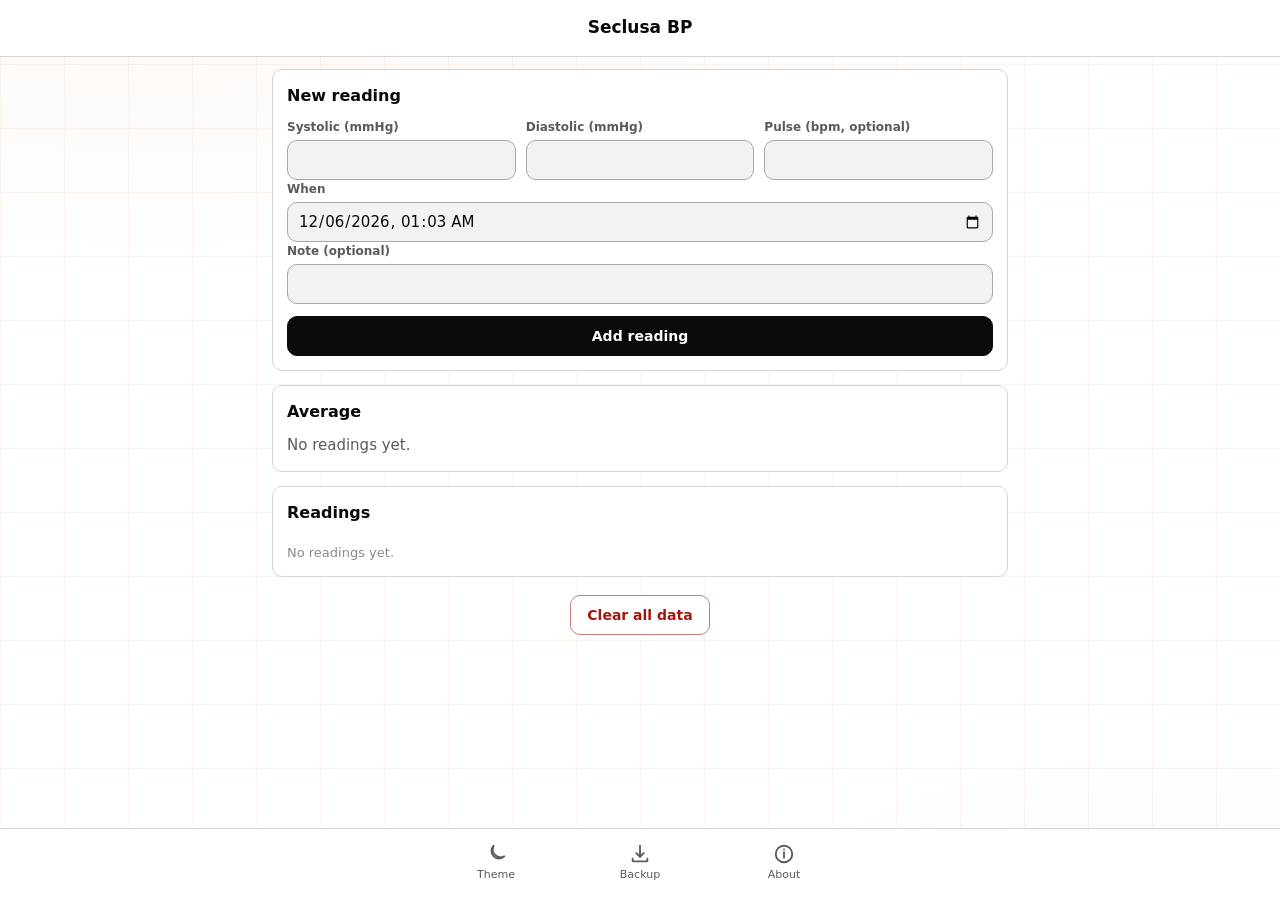
==== commit cd948441: "Release 0.1.12: remove the saved-on-device bar. Co-authored-by: Cursor <cursoragent@cursor.com>" ====
--- a/index.html
+++ b/index.html
@@ -11,7 +11,7 @@
   <meta name="apple-mobile-web-app-capable" content="yes">
   <meta name="mobile-web-app-capable" content="yes">
   <meta name="apple-mobile-web-app-title" content="Seclusa BP">
-  <meta name="version" content="0.1.10">
+  <meta name="version" content="0.1.12">
   <!--
     Permissions-Policy in a <meta> tag is inert. Browsers only honour it as a
     response header. GitHub Pages cannot set that header; intent stays here.
@@ -19,9 +19,9 @@
   <meta http-equiv="Permissions-Policy" content="camera=(), microphone=(), geolocation=(), payment=(), usb=(), interest-cohort=(), browsing-topics=()">
   <meta http-equiv="Content-Security-Policy" content="default-src 'none'; script-src 'self'; style-src 'self'; img-src 'self' data:; font-src 'self'; connect-src 'none'; media-src 'self'; object-src 'none'; base-uri 'none'; form-action 'none'; frame-src 'none'; child-src 'none'; manifest-src 'self'; worker-src 'self'; upgrade-insecure-requests">
   <title>Seclusa BP</title>
-  <script src="static/js/theme-boot.js?v=0.1.10" integrity="sha256-E/PvMsNr6tC8WB/q3WFsxrnJoDJre1/C/N/Ek9zkujM=" crossorigin="anonymous"></script>
-  <link rel="stylesheet" href="static/css/seclusa-base.css?v=0.1.10" integrity="sha256-f+E+oQnmDcG/dNMIMXyHIzyiKG6uhYDjCI4kO2n7gSs=" crossorigin="anonymous">
-  <link rel="stylesheet" href="static/css/app.css?v=0.1.10" integrity="sha256-pxfrWKBzryE12z4xAlJmYxwIuodP0nKJq7gG6UoMsK4=" crossorigin="anonymous">
+  <script src="static/js/theme-boot.js?v=0.1.12" integrity="sha256-E/PvMsNr6tC8WB/q3WFsxrnJoDJre1/C/N/Ek9zkujM=" crossorigin="anonymous"></script>
+  <link rel="stylesheet" href="static/css/seclusa-base.css?v=0.1.12" integrity="sha256-f+E+oQnmDcG/dNMIMXyHIzyiKG6uhYDjCI4kO2n7gSs=" crossorigin="anonymous">
+  <link rel="stylesheet" href="static/css/app.css?v=0.1.12" integrity="sha256-pgqWnD+wf+VrACdrn/RWzJk/GgQq0ZPzrOzNEd2AgWQ=" crossorigin="anonymous">
   <link rel="manifest" href="manifest.json">
   <link rel="icon" href="static/icons/icon.svg" type="image/svg+xml">
   <link rel="apple-touch-icon" href="static/icons/icon-192.png">
@@ -40,15 +40,15 @@
       <div class="fieldrow">
         <label class="field">
           <span class="field-label">Systolic (mmHg)</span>
-          <input type="number" id="f-sys" inputmode="numeric" min="40" max="300" required>
+          <input type="number" id="f-sys" inputmode="numeric" min="40" max="300" step="1" required>
         </label>
         <label class="field">
           <span class="field-label">Diastolic (mmHg)</span>
-          <input type="number" id="f-dia" inputmode="numeric" min="20" max="200" required>
+          <input type="number" id="f-dia" inputmode="numeric" min="20" max="200" step="1" required>
         </label>
         <label class="field">
           <span class="field-label">Pulse (bpm, optional)</span>
-          <input type="number" id="f-pulse" inputmode="numeric" min="20" max="250">
+          <input type="number" id="f-pulse" inputmode="numeric" min="20" max="250" step="1">
         </label>
       </div>
       <label class="field">
@@ -128,7 +128,7 @@
   <h3>About</h3>
   <div class="about-body">
     <p class="about-title">Seclusa BP</p>
-    <p class="about-version">Version 0.1.10</p>
+    <p class="about-version">Version 0.1.12</p>
     <p>Log blood pressure on this device. No accounts, no tracking, no servers.</p>
     <h4>Licence</h4>
     <p><strong>GPL-3.0.</strong> Source: <a href="https://github.com/ambr3/b-pressure" target="_blank" rel="noopener noreferrer">github.com/ambr3/b-pressure</a>.
@@ -158,7 +158,7 @@
   <h3 id="pw-title">Set a password</h3>
   <div class="body">
     <div id="pw-text">The export is encrypted with this password. There is no way to recover the readings without it.</div>
-    <input type="password" id="pw-input" autocomplete="current-password">
+    <input type="password" id="pw-input" maxlength="1024" autocomplete="new-password">
   </div>
   <div class="acts">
     <button type="button" class="btn" id="pw-cancel">Cancel</button>
@@ -167,11 +167,11 @@
 </dialog>
 
 <div class="toast" id="toast" role="status" aria-live="polite" hidden></div>
-<script src="static/js/seclusa-backup.js?v=0.1.10" integrity="sha256-Jx1/fPNjm68gYAsQBHpBaMOjXDqeeGJAC0tTkbXi8E0=" crossorigin="anonymous"></script>
-<script src="static/js/store.js?v=0.1.10" integrity="sha256-c5mZ9wP5kFwgrsr1nCn6wRQstN1e1fwqX5G3iL5PncU=" crossorigin="anonymous"></script>
-<script src="static/js/theme.js?v=0.1.10" integrity="sha256-weOLRFEaS/nnRUkdDVvhGmcAM4fj9Thpme3BzHueaeU=" crossorigin="anonymous"></script>
-<script src="static/js/theme-sheet.js?v=0.1.10" integrity="sha256-10BCQWx2HdyNVf4DZouyvEMZcln4GP/Ju184CNBxFpc=" crossorigin="anonymous"></script>
-<script src="static/js/bp.js?v=0.1.10" integrity="sha256-lS2j/fwmUKE+NavfMbL3Mud0yF6Xxs8HGkACIllBQhE=" crossorigin="anonymous"></script>
-<script src="static/js/app.js?v=0.1.10" integrity="sha256-4SajQfimjcpWFlCQRvUrGvXUxgFVw0RjBm3NCOUCcHU=" crossorigin="anonymous"></script>
+<script src="static/js/seclusa-backup.js?v=0.1.12" integrity="sha256-zrzJKccCNJjM8tCunvPoE8Bvc7auq5i10JLVdvzbAtU=" crossorigin="anonymous"></script>
+<script src="static/js/store.js?v=0.1.12" integrity="sha256-ZiDZKVxh2Nor2OR2BWaU7swdXbSMICv8mAqKUtCrOoU=" crossorigin="anonymous"></script>
+<script src="static/js/theme.js?v=0.1.12" integrity="sha256-weOLRFEaS/nnRUkdDVvhGmcAM4fj9Thpme3BzHueaeU=" crossorigin="anonymous"></script>
+<script src="static/js/theme-sheet.js?v=0.1.12" integrity="sha256-10BCQWx2HdyNVf4DZouyvEMZcln4GP/Ju184CNBxFpc=" crossorigin="anonymous"></script>
+<script src="static/js/bp.js?v=0.1.12" integrity="sha256-uIzyS5pFzvC9eBshI7IZF78aWzZLCc+mh83eU7HdO0s=" crossorigin="anonymous"></script>
+<script src="static/js/app.js?v=0.1.12" integrity="sha256-uckyI1dU5YPzQX7ApsN1Tsy0HPPRynbnOCOI2X4/Yvg=" crossorigin="anonymous"></script>
 </body>
 </html>
--- a/static/css/app.css
+++ b/static/css/app.css
@@ -62,21 +62,6 @@
   white-space: nowrap;
 }
 
-button.accentpill {
-  flex: none;
-  height: 34px;
-  min-width: 52px;
-  padding: 0 14px;
-  border-radius: 999px;
-  background: var(--accent);
-  color: var(--accent-text);
-  font-size: 12px;
-  font-weight: 600;
-  white-space: nowrap;
-}
-button.accentpill:hover { filter: brightness(1.08); }
-button.accentpill:active { transform: scale(.96); }
-
 /* ------------------------------------------------------------------ page */
 
 :root { --app-nav-h: calc(72px + env(safe-area-inset-bottom, 0px)); }
@@ -95,6 +80,7 @@
   font-size: 13px;
   color: var(--text-dim);
 }
+.status:empty { display: none; }
 .status:not(:empty) {
   padding: 9px 12px;
   border: 1px solid var(--border);
@@ -173,7 +159,7 @@
 .toast {
   position: fixed;
   left: 50%;
-  bottom: calc(20px + env(safe-area-inset-bottom));
+  bottom: calc(var(--app-nav-h) + 12px);
   transform: translateX(-50%);
   z-index: 60;
   max-width: calc(100vw - 32px);
